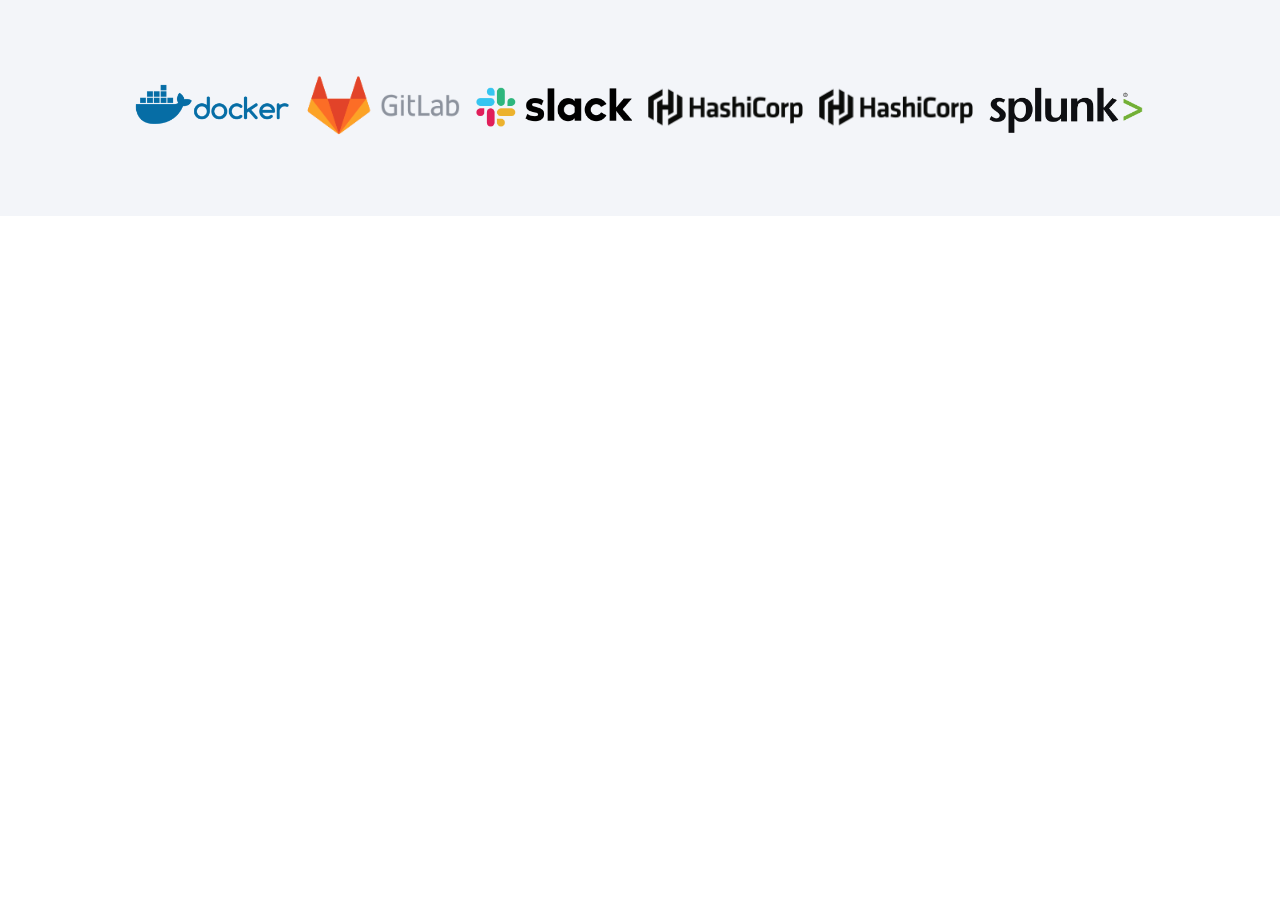
==== bonus/index.html @ 53dc7a15 "provato a rifare sezione dei loghi con flex" ====
<!DOCTYPE html>
<html lang="en">
<head>
    <meta charset="UTF-8">
    <meta http-equiv="X-UA-Compatible" content="IE=edge">
    <meta name="viewport" content="width=device-width, initial-scale=1.0">
    <title>DigitalOcean</title>

    <link rel="stylesheet" href="css/style.css">
</head>
<body>

    <main>
        <!-- brand section -->
        <section class="bg_grey">
            <div class="brand_content">

                <ul class="brand_icons">
                    <li>
                        <img src="../img/docker.svg" alt="docker">
                    </li>
                    <li>
                        <img src="../img/gitlab.svg" alt="gitlab">
                    </li>
                    <li>
                        <img src="../img/slack.svg" alt="slack">
                    </li>
                    <li>
                        <img src="../img/hashicorp.svg" alt="hashicorp">
                    </li>
                    <li>
                        <img src="../img/hashicorp.svg" alt="hashicorp">
                    </li>
                    <li>
                        <img src="../img/splunk.svg" alt="splunk">
                    </li>
                </ul>

            </div>

        </section>
         <!-- end brand section -->
    </main>
    
</body>
</html>
---- bonus/css/style.css ----
* {
    margin: 0;
    padding: 0;
    box-sizing: border-box;
}

.bg_grey {
    background-color: #f3f5f9;
}

.brand_content {
    max-width: 80%;
    margin:auto;
    padding: 40px 0;
}



.brand_icons {
    list-style-type: none;
    display: flex;
    justify-content: center;    
    flex-wrap: wrap;
    align-items: center;
}

.brand_icons li {
    width: calc( (100% / 6) );
    padding: 5px;
}

.brand_icons img {
    width: 100%;
}
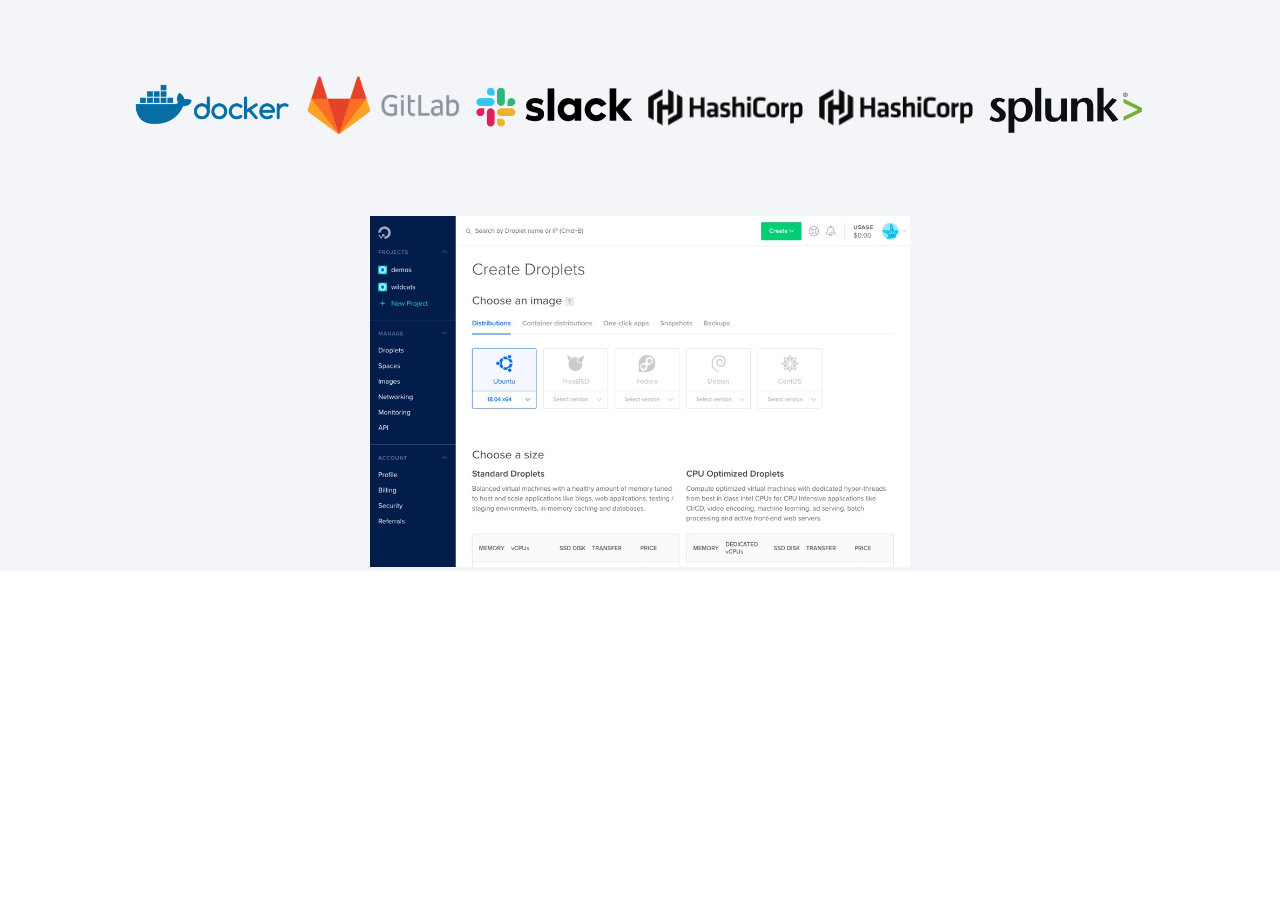
==== commit e7965fc5: "provato a rifare la sezione dello slider con flex" ====
--- a/bonus/index.html
+++ b/bonus/index.html
@@ -7,6 +7,8 @@
     <title>DigitalOcean</title>
 
     <link rel="stylesheet" href="css/style.css">
+    <link rel="stylesheet" href="https://cdnjs.cloudflare.com/ajax/libs/font-awesome/5.15.2/css/all.min.css" integrity="sha512-HK5fgLBL+xu6dm/Ii3z4xhlSUyZgTT9tuc/hSrtw6uzJOvgRr2a9jyxxT1ely+B+xFAmJKVSTbpM/CuL7qxO8w==" crossorigin="anonymous" />
+
 </head>
 <body>
 
@@ -40,6 +42,38 @@
 
         </section>
          <!-- end brand section -->
+
+        <!-- slider section -->
+        <section class="bg_grey">
+            <div class="ms_smaller">
+                
+                <div class="user_slider">
+    
+                    <div class="chevron">
+                        <a href=""><i class="fas fa-chevron-left"></i></a>
+                    </div>
+    
+                    <div class="slider">
+                        <img  src="../img/slide.jpg" alt="">
+                    </div>
+    
+                    <div class="chevron">
+                        <a href=""><i class="fas fa-chevron-right"></i></a>
+                    </div>
+    
+                </div>
+                
+
+    
+            
+    
+            </div>
+    
+        </section>
+        <!-- end slider section -->
+
+
+
     </main>
     
 </body>
--- a/bonus/css/style.css
+++ b/bonus/css/style.css
@@ -1,20 +1,25 @@
+/* RESET */
 * {
     margin: 0;
     padding: 0;
     box-sizing: border-box;
 }
 
+img {
+    width: 100%;
+}
+
+/* common */
 .bg_grey {
     background-color: #f3f5f9;
 }
 
+/* brand section */
 .brand_content {
     max-width: 80%;
     margin:auto;
     padding: 40px 0;
 }
-
-
 
 .brand_icons {
     list-style-type: none;
@@ -25,10 +30,33 @@
 }
 
 .brand_icons li {
-    width: calc( (100% / 6) );
+    width: calc(100% / 6);
     padding: 5px;
 }
 
-.brand_icons img {
-    width: 100%;
+
+@media all and (max-width: 768px) {
+    .brand_icons li {
+        width: calc(100% / 2);        
+    }
+}
+
+/* slider section */
+
+.ms_smaller {
+    max-width: 50%;
+    margin: auto;
+}
+
+.user_slider {
+    display: flex;
+    align-items: center;
+}
+
+.chevron {
+    font-size: 30px;
+}
+
+.slider {
+    padding: 0 50px;
 }